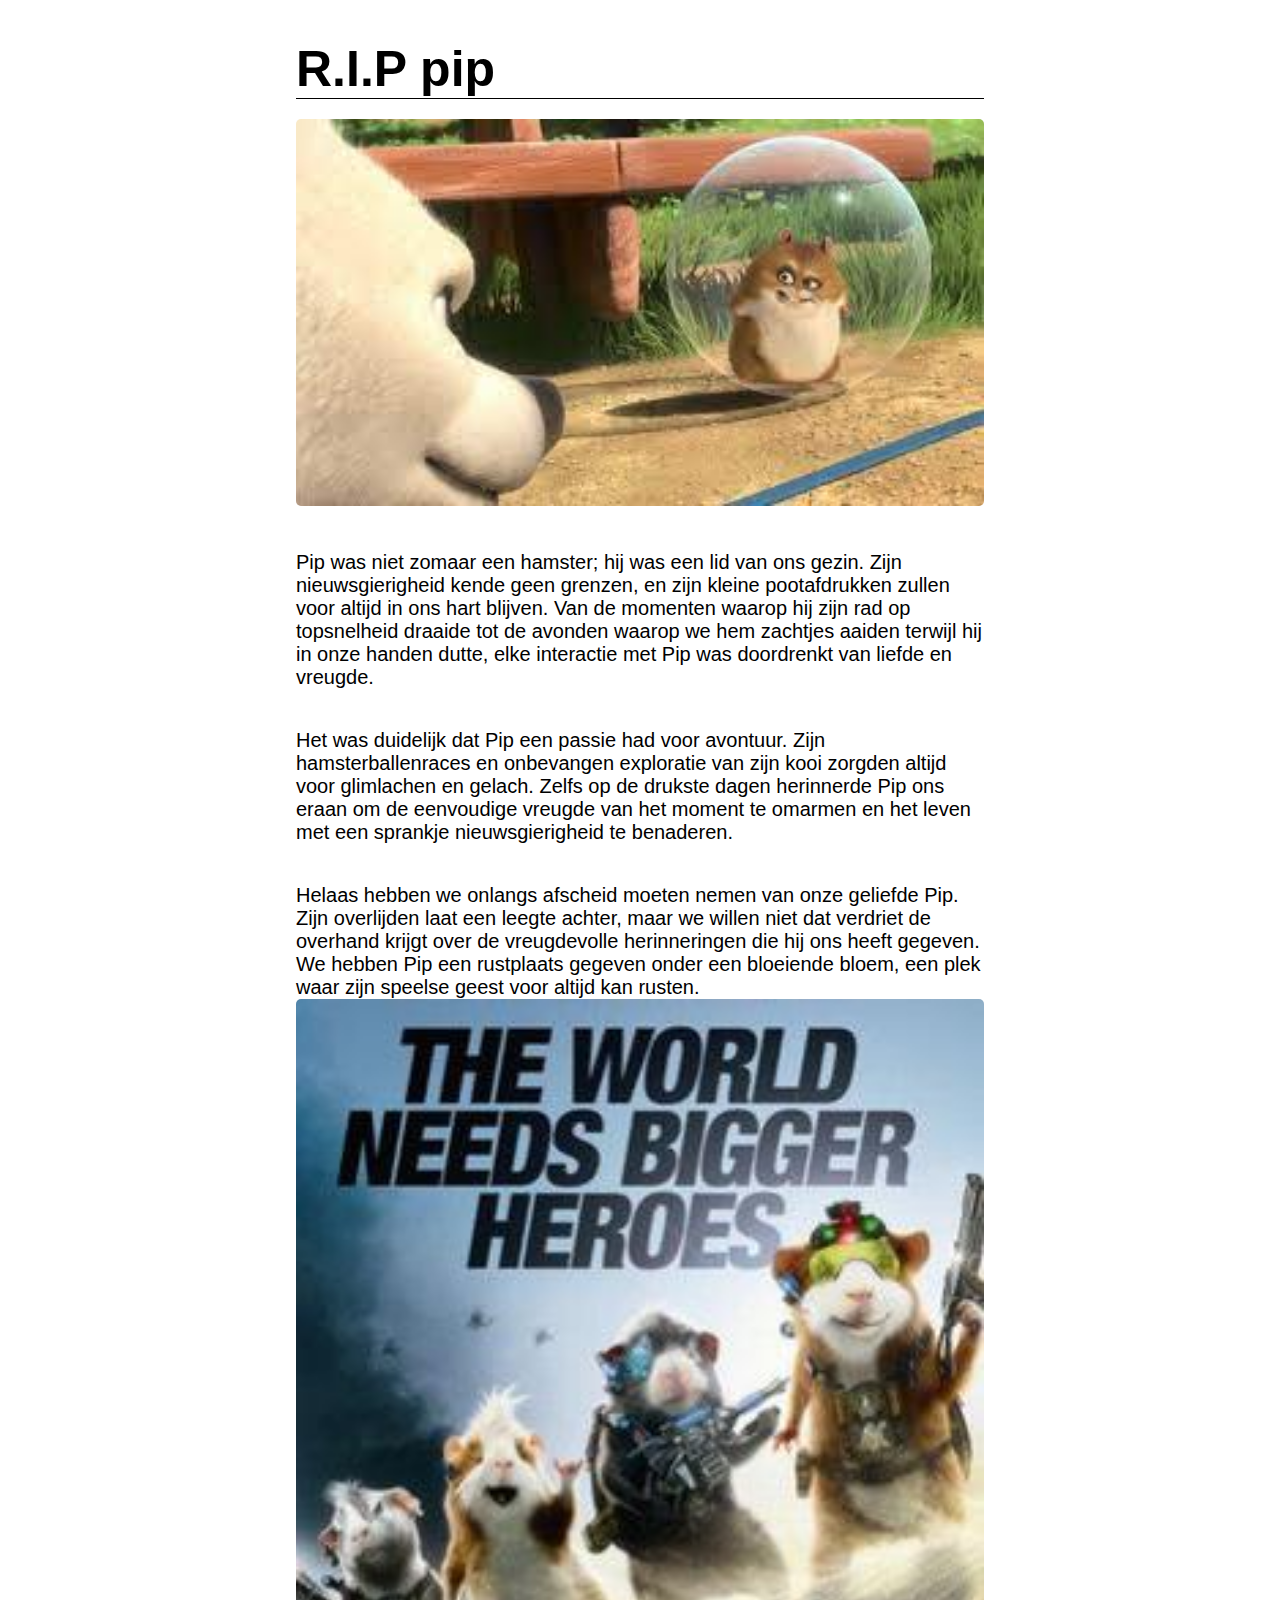
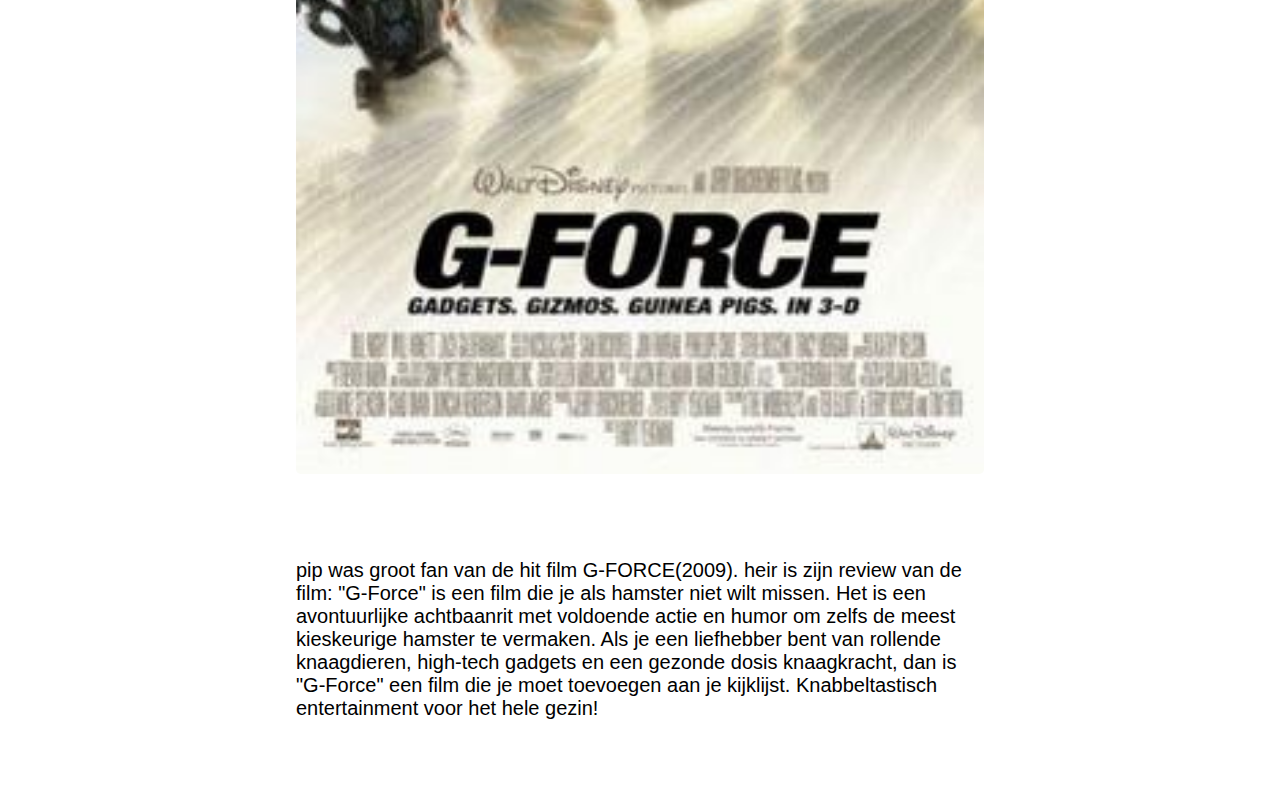
==== blog/index.html @ dfc4e515 "edit" ====
<!DOCTYPE html>
<html lang="nl">
   <head>
    <link rel="stylesheet" href="css/style.css">
    <title>puck's blog</title>
   </head>
   <body>
    <article>
    <h1> R.I.P pip </h1>
    <img src= "img/hamster.jpg" alt="hamster van bolt">
    <p>
        Pip was niet zomaar een hamster; hij was een lid van ons gezin. Zijn nieuwsgierigheid kende geen grenzen,
         en zijn kleine pootafdrukken zullen voor altijd in ons hart blijven. Van de momenten waarop hij zijn rad op topsnelheid draaide tot de avonden waarop we hem zachtjes aaiden terwijl hij in onze handen dutte, 
         elke interactie met Pip was doordrenkt van liefde en vreugde.
        </p>
        <p>
            Het was duidelijk dat Pip een passie had voor avontuur. 
            Zijn hamsterballenraces en onbevangen exploratie van zijn kooi zorgden altijd voor glimlachen en gelach.
            Zelfs op de drukste dagen herinnerde Pip ons eraan om de eenvoudige vreugde van het moment te omarmen en het leven met een sprankje nieuwsgierigheid te benaderen.
        </p>
         Helaas hebben we onlangs afscheid moeten nemen van onze geliefde Pip.
         Zijn overlijden laat een leegte achter, maar we willen niet dat verdriet de overhand krijgt over de vreugdevolle herinneringen die hij ons heeft gegeven. 
         We hebben Pip een rustplaats gegeven onder een bloeiende bloem, een plek waar zijn speelse geest voor altijd kan rusten.
        <p>
            <img src="img/G-Force_poster.jpg" alt="G-FORCE">
        <p>
            pip was groot fan van de hit film G-FORCE(2009).
            heir is zijn review van de film:
            "G-Force" is een film die je als hamster niet wilt missen.
             Het is een avontuurlijke achtbaanrit met voldoende actie en humor om zelfs de meest kieskeurige hamster te vermaken.
             Als je een liefhebber bent van rollende knaagdieren, high-tech gadgets en een gezonde dosis knaagkracht, 
             dan is "G-Force" een film die je moet toevoegen aan je kijklijst. Knabbeltastisch entertainment voor het hele gezin!
        </p>
    </article>
   </body> 
</html>
---- blog/css/style.css ----
*{
    padding: 0;
    margin: 0;
    box-sizing: border-box;
}
body{
    font-size: 20px;
    font-family: sans-serif;
}
h1{
    font-size: 250%;
    margin-bottom: 20px;
    border-bottom: 1px solid black;
}
article{
    width: 60vw;
    margin: 0 auto;
    padding:40px;
}
img{
    width: 100%;
    margin-bottom:40px;
    border-radius: 5px;
}
p{
    margin-bottom: 40px;
}
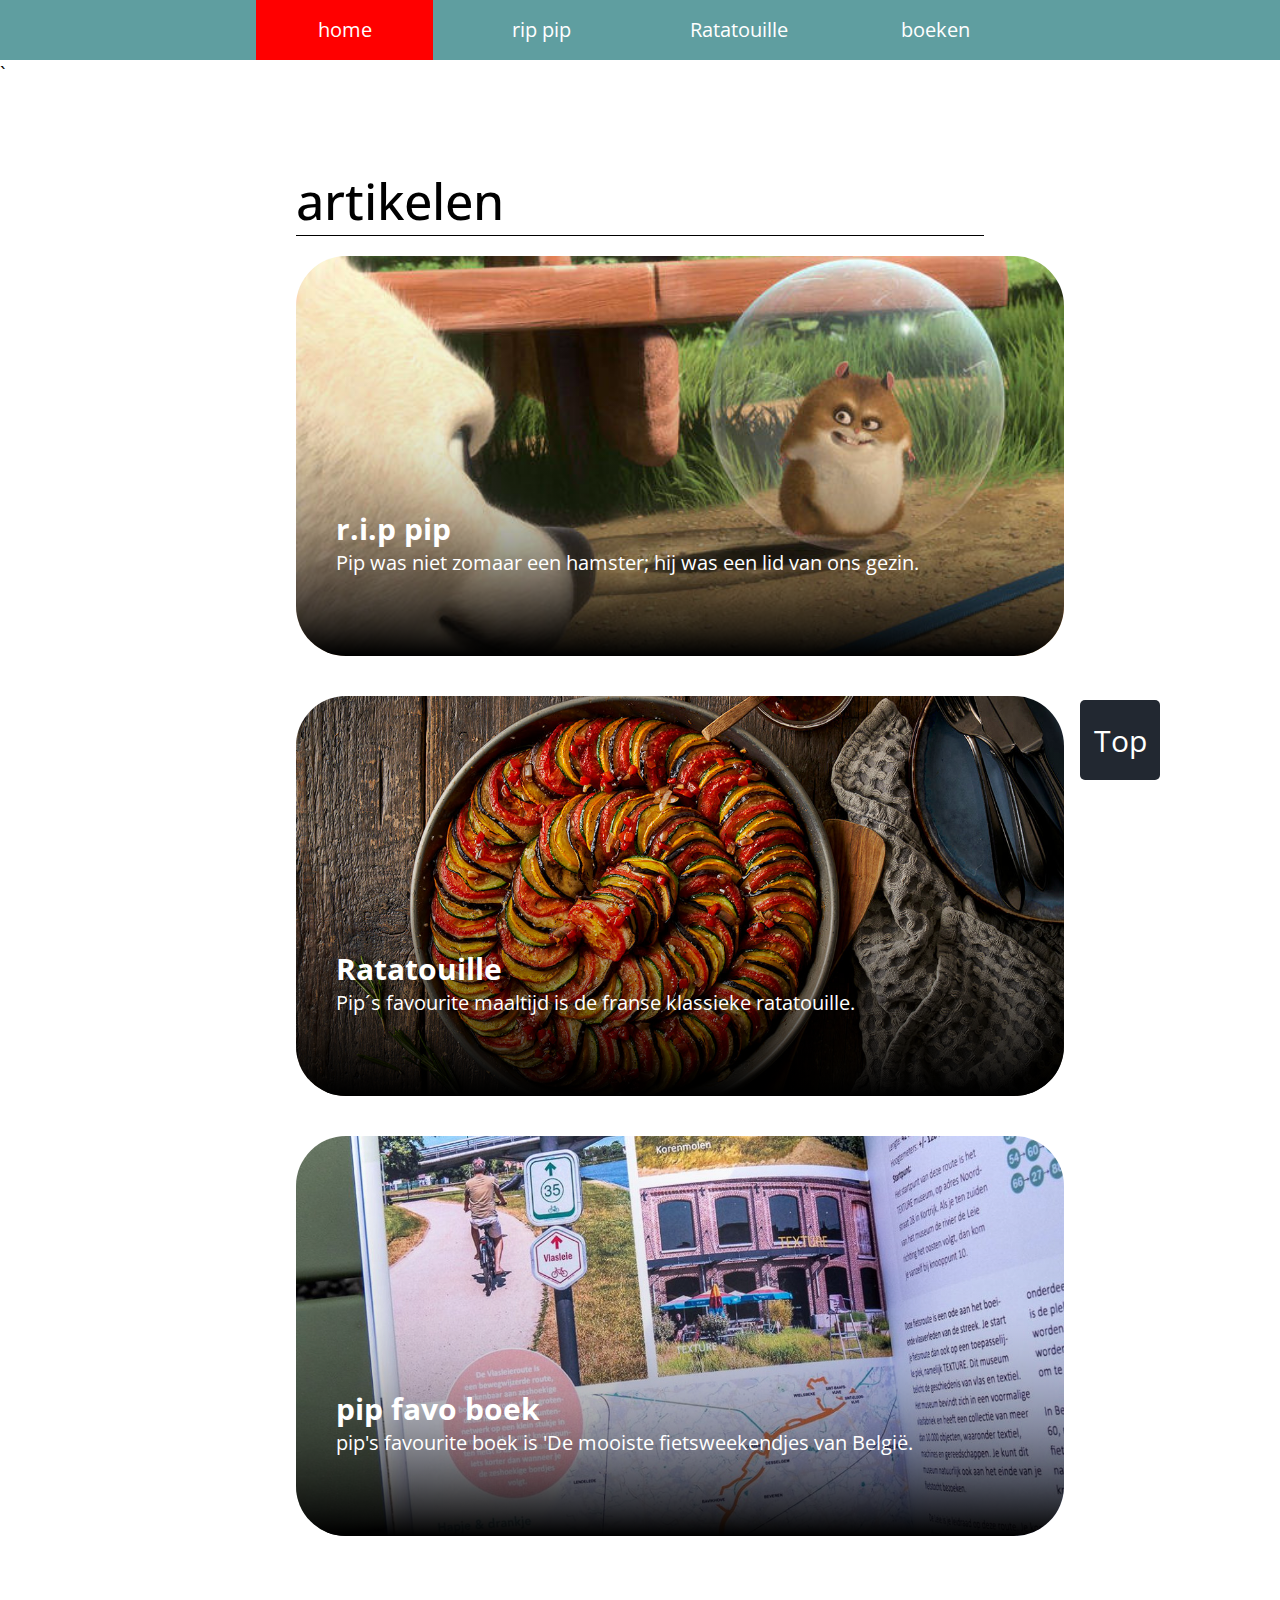
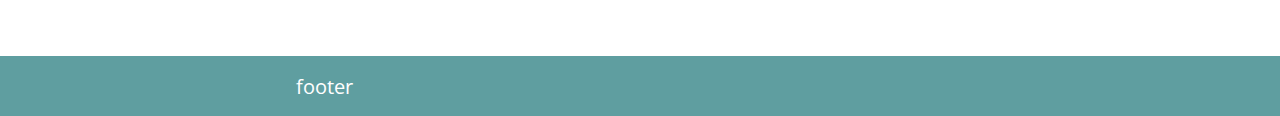
==== commit 097ab266: "edit" ====
--- a/blog/index.html
+++ b/blog/index.html
@@ -1,36 +1,74 @@
 <!DOCTYPE html>
 <html lang="nl">
-   <head>
+
+<head>
+    <meta charset="UTF-8">
+    <meta name="viewport" content="width=device-width, initial-scale=1.0">
+    <title>Document</title>
+    <link rel="preconnect" href="https://fonts.googleapis.com">
+    <link rel="preconnect" href="https://fonts.gstatic.com" crossorigin>
+    <link href="https://fonts.googleapis.com/css2?family=Open+Sans:ital,wght@0,400;0,500;1,400&display=swap"
+        rel="stylesheet">
     <link rel="stylesheet" href="css/style.css">
-    <title>puck's blog</title>
-   </head>
-   <body>
-    <article>
-    <h1> R.I.P pip </h1>
-    <img src= "img/hamster.jpg" alt="hamster van bolt">
-    <p>
-        Pip was niet zomaar een hamster; hij was een lid van ons gezin. Zijn nieuwsgierigheid kende geen grenzen,
-         en zijn kleine pootafdrukken zullen voor altijd in ons hart blijven. Van de momenten waarop hij zijn rad op topsnelheid draaide tot de avonden waarop we hem zachtjes aaiden terwijl hij in onze handen dutte, 
-         elke interactie met Pip was doordrenkt van liefde en vreugde.
-        </p>
-        <p>
-            Het was duidelijk dat Pip een passie had voor avontuur. 
-            Zijn hamsterballenraces en onbevangen exploratie van zijn kooi zorgden altijd voor glimlachen en gelach.
-            Zelfs op de drukste dagen herinnerde Pip ons eraan om de eenvoudige vreugde van het moment te omarmen en het leven met een sprankje nieuwsgierigheid te benaderen.
-        </p>
-         Helaas hebben we onlangs afscheid moeten nemen van onze geliefde Pip.
-         Zijn overlijden laat een leegte achter, maar we willen niet dat verdriet de overhand krijgt over de vreugdevolle herinneringen die hij ons heeft gegeven. 
-         We hebben Pip een rustplaats gegeven onder een bloeiende bloem, een plek waar zijn speelse geest voor altijd kan rusten.
-        <p>
-            <img src="img/G-Force_poster.jpg" alt="G-FORCE">
-        <p>
-            pip was groot fan van de hit film G-FORCE(2009).
-            heir is zijn review van de film:
-            "G-Force" is een film die je als hamster niet wilt missen.
-             Het is een avontuurlijke achtbaanrit met voldoende actie en humor om zelfs de meest kieskeurige hamster te vermaken.
-             Als je een liefhebber bent van rollende knaagdieren, high-tech gadgets en een gezonde dosis knaagkracht, 
-             dan is "G-Force" een film die je moet toevoegen aan je kijklijst. Knabbeltastisch entertainment voor het hele gezin!
-        </p>
-    </article>
-   </body> 
+    <title> puck's blog </title>
+</head>
+
+<body>
+    <header id="header">
+        <nav>
+            <ul>
+                <li class="active"><a href="index.html">home</a></li>
+                <li><a href="pip.html">rip pip</a></li>
+                <li><a href="Ratatouille.html">Ratatouille</a></li>
+                <li><a href="boeken.html">boeken</a></li>
+
+            </ul>
+        </nav>
+    </header>`
+    <main>
+        <section>
+            <h1>artikelen</h1>
+            <article class="box">
+                <a href="pip.html">
+                    <figure>
+                        <img src="img/hamster2.jpeg" alt="bolt">
+                    </figure>
+                    <section>
+                        <h2>r.i.p pip</h2>
+                        <p>Pip was niet zomaar een hamster; hij was een lid van ons gezin.</p>
+                    </section>
+                </a>
+            </article>
+            <article class="box">
+                <a href="Ratatouille.html">
+                    <figure>
+                        <img src="img/Ratatouille_a.jpg" alt="bolt">
+                    </figure>
+                    <section>
+                        <h2>Ratatouille</h2>
+                        <p>Pip´s favourite maaltijd is de franse klassieke ratatouille.</p>
+                    </section>
+                </a>
+            </article>
+            <article class="box">
+                <a href="boeken.html">
+                    <figure>
+                        <img src="img/boek2.jpg" alt="bolt">
+                    </figure>
+                    <section>
+                        <h2>pip favo boek</h2>
+                        <p> pip's favourite boek is 'De mooiste fietsweekendjes van België.</p>
+                    </section>
+                </a>
+            </article>
+        </section>
+    </main>
+    <a class="top" href="#header">Top</a>
+
+    <footer>
+        </section>
+        <p>footer</p>
+    </footer>
+</body>
+
 </html>--- a/blog/css/style.css
+++ b/blog/css/style.css
@@ -1,27 +1,255 @@
-*{
+* {
     padding: 0;
     margin: 0;
     box-sizing: border-box;
 }
-body{
+
+html {
+    scroll-behavior: smooth;
+}
+
+body {
     font-size: 20px;
-    font-family: sans-serif;
-}
-h1{
+    font-family: 'Open Sans', sans-serif;
+    font-weight: 400;
+}
+
+header,
+footer {
+    background-color: cadetblue;
+    color: white;
+    height: 60px;
+
+}
+
+main {
+    padding: 40px;
+
+}
+
+nav {
+    width: 60vw;
+    height: 100%;
+    margin: 0 auto;
+}
+
+nav>ul {
+    display: flex;
+    list-style: none;
+    height: 100%;
+    width: 100%;
+    align-items: center;
+    justify-content: space-evenly;
+    gap: 20px;
+}
+
+nav>ul>li {
+    width: 100%;
+    height: 100%;
+
+}
+
+.active {
+    background: red;
+}
+
+nav>ul>li>a {
+    height: 100%;
+    width: 100%;
+    display: block;
+    text-align: center;
+    line-height: 60px;
+    text-decoration: none;
+    color: white;
+}
+
+h1 {
     font-size: 250%;
     margin-bottom: 20px;
     border-bottom: 1px solid black;
-}
-article{
-    width: 60vw;
-    margin: 0 auto;
-    padding:40px;
-}
-img{
-    width: 100%;
-    margin-bottom:40px;
+    font-weight: 500;
+}
+
+section {
+    width: 60vw;
+    margin: 0 auto;
+    padding: 40px;
+}
+
+article {
+
+    width: 60vw;
+    margin: 0 auto;
+    padding: 40px;
+
+}
+
+.box {
+    width: 60vw;
+    height: 400px;
+    position: relative;
+    padding: 0;
+    margin-bottom: 40px;
+
+
+}
+
+.box>a>figure {
+    width: 100%;
+    height: 100%;
+
+}
+
+.box>a>figure>img {
+    width: 100%;
+    height: 100%;
+    object-fit: cover;
+    border-radius: 50px;
+}
+
+.box>a>section {
+    position: absolute;
+    bottom: 0%;
+    left: 0%;
+    padding: 40px;
+    ;
+    color: white;
+    width: 100%;
+    height: 100%;
+    background: linear-gradient(transparent, 80%, black);
+    border-radius: 50px;
+    display: flex;
+    justify-content: flex-end;
+    flex-direction: column;
+
+}
+
+.box>a>figure>img:hover {
+    transform: none;
+}
+
+figure {
+    margin: bottom 60px
+}
+
+img {
+    width: 100%;
     border-radius: 5px;
-}
-p{
+    transition: 0.2s transform;
+}
+
+img:hover {
+    transform: scale(1.05);
+}
+
+p {
     margin-bottom: 40px;
+}
+
+p:last-of-type {
+    margin-top: 0;
+}
+
+figcaption {
+    font-size: 80%;
+    font-style: italic;
+    font-weight: 400;
+}
+
+.top {
+    width: 80px;
+    height: 80px;
+    background: #222831;
+    border: none;
+    font-size: 150%;
+    font-family: 'Open Sans', sans-serif;
+    border-radius: 5px;
+    color: white;
+    position: fixed;
+    bottom: 120px;
+    right: 120px;
+    text-decoration: none;
+    display: flex;
+    justify-content: center;
+    align-items: center;
+
+}
+
+footer {
+    height: 60px;
+    display: flex;
+    align-items: center;
+
+}
+
+footer>p {
+    width: 60vw;
+    margin: 0 auto;
+    padding-left: 40px;
+}
+
+@media screen and (max-width:1000px) {
+    article {
+        width: 80vw;
+    }
+
+    footer>p {
+        width: 80vw;
+    }
+
+    img:hover {
+        transform: none;
+    }
+
+    .top {
+        width: 60px;
+        height: 60px;
+        bottom: 60px;
+        right: 60px;
+
+    }
+
+    header {
+        height: auto;
+    }
+
+    nav {
+        width: 100%w;
+    }
+
+
+    nav>ul {
+        display: block;
+        list-style: none;
+        height: 100%;
+        width: 100%;
+        align-items: center;
+        justify-content: space-evenly;
+        gap: 20px;
+    }
+
+
+
+}
+
+@media screen and (max-width: 600px) {
+    body {
+        font-size: 16px;
+    }
+
+    article {
+        width: 100vw;
+        padding: 20px;
+
+    }
+
+    h1 {
+        font-size: 180%;
+    }
+
+    footer>p {
+        width: 100vw;
+        padding-left: 20px;
+
+    }
 }